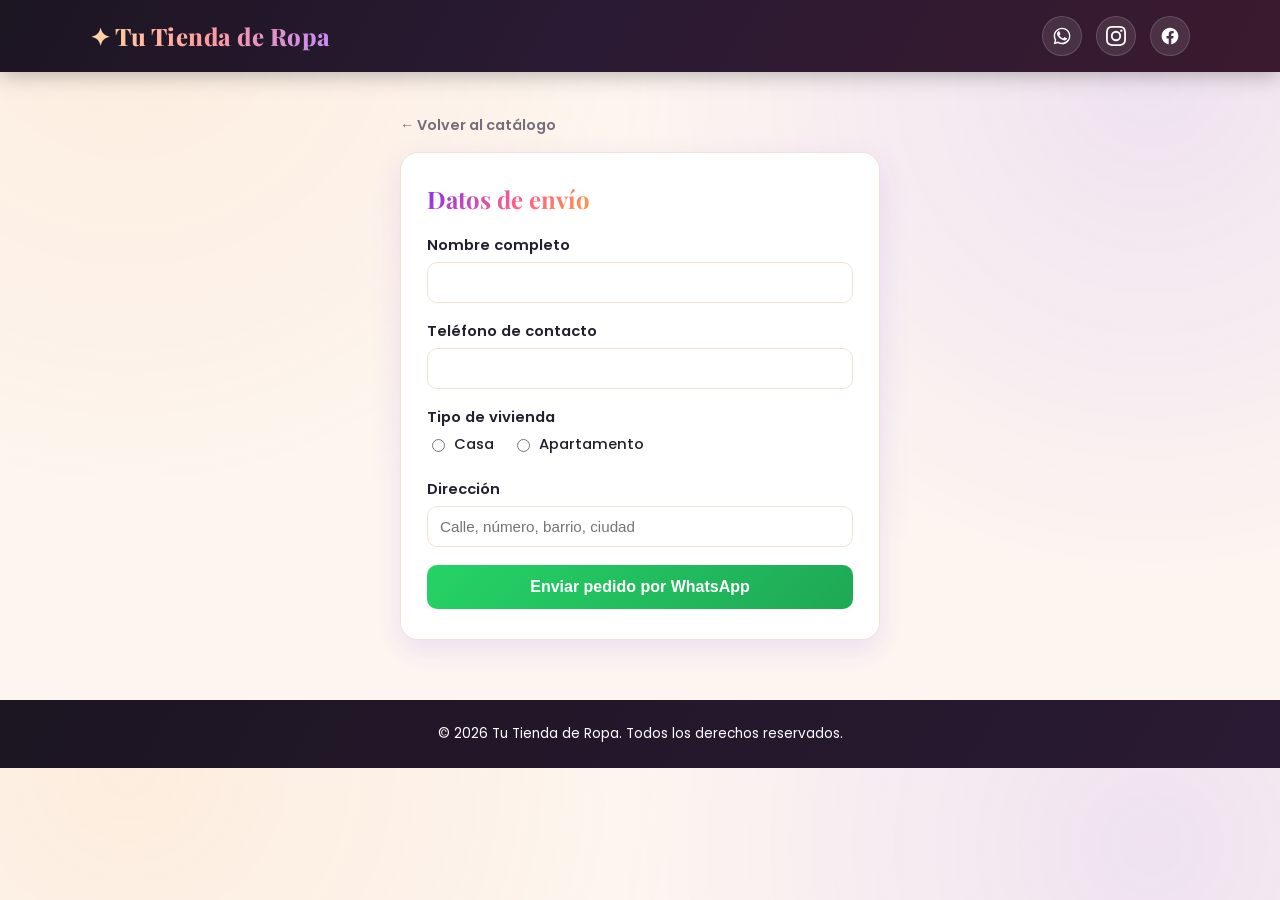
==== pedido.html @ 27c9924c "Add files via upload" ====
<!DOCTYPE html>
<html lang="es">
<head>
<meta charset="UTF-8">
<meta name="viewport" content="width=device-width, initial-scale=1.0">
<title>Realizar Pedido</title>
<link rel="preconnect" href="https://fonts.googleapis.com">
<link rel="preconnect" href="https://fonts.gstatic.com" crossorigin>
<link href="https://fonts.googleapis.com/css2?family=Poppins:wght@400;600;700;800&family=Playfair+Display:wght@700;800&display=swap" rel="stylesheet">
<link rel="stylesheet" href="styles.css">
</head>
<body>

<header class="site-header">
  <div class="header-inner">
    <div class="brand">✦ Tu Tienda de Ropa</div>
    <div class="social-icons">
      <a class="whatsapp" href="https://wa.me/573000000000" target="_blank" rel="noopener" title="WhatsApp" aria-label="WhatsApp">
        <svg viewBox="0 0 24 24"><path d="M17.472 14.382c-.297-.149-1.758-.867-2.03-.967-.273-.099-.471-.148-.67.15-.197.297-.767.966-.94 1.164-.173.199-.347.223-.644.075-1.746-.874-2.892-1.56-4.043-3.539-.306-.526.306-.489.876-1.629.098-.198.049-.372-.05-.521-.099-.148-.669-1.612-.916-2.207-.242-.579-.487-.5-.669-.51-.173-.01-.371-.012-.57-.012-.198 0-.52.074-.792.372-.272.297-1.04 1.016-1.04 2.479 0 1.462 1.065 2.875 1.213 3.074.149.198 2.05 3.13 4.972 4.267 2.921 1.137 2.921.759 3.469.712.545-.048 1.758-.719 2.006-1.413.248-.694.248-1.29.173-1.413-.074-.124-.271-.198-.57-.347z"/><path d="M12.002 2.001c-5.514 0-9.985 4.47-9.985 9.984 0 1.855.507 3.588 1.388 5.076L2 22l5.09-1.376a9.928 9.928 0 0 0 4.912 1.293h.004c5.514 0 9.984-4.47 9.984-9.985 0-2.666-1.036-5.171-2.92-7.055a9.925 9.925 0 0 0-7.068-2.876zm0 18.03h-.003a8.34 8.34 0 0 1-4.26-1.169l-.305-.183-3.02.816.807-2.944-.198-.302a8.32 8.32 0 0 1-1.28-4.408c0-4.605 3.75-8.354 8.363-8.354 2.233 0 4.33.87 5.912 2.451a8.301 8.301 0 0 1 2.448 5.909c0 4.606-3.752 8.184-8.464 8.184z"/></svg>
      </a>
      <a class="instagram" href="https://instagram.com/tutienda" target="_blank" rel="noopener" title="Instagram" aria-label="Instagram">
        <svg viewBox="0 0 24 24"><path d="M12 2.163c3.204 0 3.584.012 4.85.07 3.252.148 4.771 1.691 4.919 4.919.058 1.265.069 1.645.069 4.849 0 3.205-.012 3.584-.069 4.849-.149 3.225-1.664 4.771-4.919 4.919-1.266.058-1.644.07-4.85.07-3.204 0-3.584-.012-4.849-.07-3.26-.149-4.771-1.699-4.919-4.92-.058-1.265-.07-1.644-.07-4.849 0-3.204.013-3.583.07-4.849.149-3.227 1.664-4.771 4.919-4.919 1.266-.057 1.645-.069 4.849-.069zm0-2.163c-3.259 0-3.667.014-4.947.072-4.358.2-6.78 2.618-6.98 6.98-.059 1.281-.073 1.689-.073 4.948 0 3.259.014 3.668.072 4.948.2 4.358 2.618 6.78 6.98 6.98 1.281.058 1.689.072 4.948.072 3.259 0 3.668-.014 4.948-.072 4.354-.2 6.782-2.618 6.98-6.98.059-1.28.073-1.689.073-4.948 0-3.259-.014-3.667-.072-4.947-.196-4.354-2.617-6.78-6.979-6.98-1.281-.059-1.69-.073-4.949-.073zm0 5.838a6.162 6.162 0 1 0 0 12.324 6.162 6.162 0 0 0 0-12.324zm0 10.162a4 4 0 1 1 0-8 4 4 0 0 1 0 8zm6.406-11.845a1.44 1.44 0 1 0 0 2.881 1.44 1.44 0 0 0 0-2.881z"/></svg>
      </a>
      <a class="facebook" href="https://facebook.com/tutienda" target="_blank" rel="noopener" title="Facebook" aria-label="Facebook">
        <svg viewBox="0 0 24 24"><path d="M22 12.06C22 6.505 17.523 2 12 2S2 6.505 2 12.06c0 5.02 3.657 9.184 8.438 9.94v-7.03H7.898v-2.91h2.54V9.845c0-2.507 1.492-3.89 3.777-3.89 1.094 0 2.238.195 2.238.195v2.46h-1.26c-1.243 0-1.63.771-1.63 1.562v1.878h2.773l-.443 2.91h-2.33V22c4.78-.756 8.437-4.92 8.437-9.94z"/></svg>
      </a>
    </div>
  </div>
</header>

<div class="form-wrapper">
  <a class="back-link" href="index.html">&larr; Volver al catálogo</a>

  <div class="form-card">

    <div class="order-summary">
      <img id="summaryImg" src="" alt="Producto">
      <div>
        <div class="name" id="summaryName">Producto</div>
        <div class="price" id="summaryPrice"></div>
      </div>
    </div>

    <h2>Datos de envío</h2>

    <form id="orderForm">
      <div class="field">
        <label for="nombre">Nombre completo</label>
        <input type="text" id="nombre" name="nombre" required>
      </div>

      <div class="field">
        <label for="telefono">Teléfono de contacto</label>
        <input type="tel" id="telefono" name="telefono" required>
      </div>

      <div class="field">
        <label>Tipo de vivienda</label>
        <div class="radio-group">
          <label><input type="radio" name="tipoVivienda" value="Casa" required> Casa</label>
          <label><input type="radio" name="tipoVivienda" value="Apartamento" required> Apartamento</label>
        </div>
      </div>

      <div class="field">
        <label for="direccion">Dirección</label>
        <input type="text" id="direccion" name="direccion" placeholder="Calle, número, barrio, ciudad" required>
      </div>

      <div class="field" id="apartamentoField">
        <label for="numeroApartamento">Número de apartamento</label>
        <input type="text" id="numeroApartamento" name="numeroApartamento" placeholder="Ej: Torre 2, Apto 304">
      </div>

      <button type="submit" class="submit-btn">Enviar pedido por WhatsApp</button>
    </form>

    <div class="confirmation" id="confirmation">
      <p>¡Gracias! Tu pedido se ha preparado. Si no se abrió WhatsApp automáticamente, haz clic <a id="waLink" href="#" target="_blank" rel="noopener">aquí</a>.</p>
    </div>

  </div>
</div>

<footer>
  &copy; 2026 Tu Tienda de Ropa. Todos los derechos reservados.
</footer>

<script>
  // Número de WhatsApp del negocio en formato internacional sin "+" ni espacios (ej: 57300xxxxxxx)
  const NUMERO_WHATSAPP = "573000000000";

  const params = new URLSearchParams(window.location.search);
  const producto = params.get("producto") || "";
  const precio = params.get("precio") || "";
  const imagen = params.get("imagen") || "";

  if (producto) {
    document.getElementById("summaryName").textContent = producto;
    document.getElementById("summaryPrice").textContent = precio;
    if (imagen) {
      document.getElementById("summaryImg").src = imagen;
    }
    document.title = "Pedido - " + producto;
  } else {
    document.querySelector(".order-summary").style.display = "none";
    document.title = "Realizar Pedido";
  }

  const radios = document.querySelectorAll('input[name="tipoVivienda"]');
  const apartamentoField = document.getElementById("apartamentoField");
  const numeroApartamentoInput = document.getElementById("numeroApartamento");

  radios.forEach(radio => {
    radio.addEventListener("change", () => {
      if (radio.value === "Apartamento" && radio.checked) {
        apartamentoField.style.display = "block";
        numeroApartamentoInput.required = true;
      } else if (radio.checked) {
        apartamentoField.style.display = "none";
        numeroApartamentoInput.required = false;
        numeroApartamentoInput.value = "";
      }
    });
  });

  document.getElementById("orderForm").addEventListener("submit", function (e) {
    e.preventDefault();

    const nombre = document.getElementById("nombre").value.trim();
    const telefono = document.getElementById("telefono").value.trim();
    const tipoVivienda = document.querySelector('input[name="tipoVivienda"]:checked').value;
    const direccion = document.getElementById("direccion").value.trim();
    const numeroApartamento = numeroApartamentoInput.value.trim();

    let mensaje = `Hola, quiero hacer un pedido:\n`;
    if (producto) {
      mensaje += `Producto: ${producto}\n`;
      mensaje += `Precio: ${precio}\n`;
    }
    mensaje += `Nombre: ${nombre}\n`;
    mensaje += `Teléfono: ${telefono}\n`;
    mensaje += `Tipo de vivienda: ${tipoVivienda}\n`;
    mensaje += `Dirección: ${direccion}\n`;
    if (tipoVivienda === "Apartamento" && numeroApartamento) {
      mensaje += `Número de apartamento: ${numeroApartamento}\n`;
    }

    const url = `https://wa.me/${NUMERO_WHATSAPP}?text=${encodeURIComponent(mensaje)}`;

    document.getElementById("waLink").href = url;
    document.getElementById("confirmation").classList.add("visible");
    document.getElementById("orderForm").style.display = "none";

    window.open(url, "_blank");
  });
</script>

</body>
</html>
---- styles.css ----
:root {
  --bg: #fdf6f0;
  --card-bg: #ffffff;
  --text: #241f2e;
  --muted: #756e7c;
  --accent-1: #ff5c8a;
  --accent-2: #ff9a44;
  --accent-3: #7b2ff7;
  --gradient-brand: linear-gradient(135deg, #7b2ff7 0%, #ff5c8a 55%, #ff9a44 100%);
  --gradient-btn: linear-gradient(135deg, #ff5c8a, #ff9a44);
  --border: #f0e3d8;
  --whatsapp: #25d366;
  --instagram: #e1306c;
  --facebook: #1877f2;
  --shadow-soft: 0 10px 30px rgba(123, 47, 247, 0.12);
}

* {
  box-sizing: border-box;
}

body {
  margin: 0;
  font-family: 'Poppins', 'Segoe UI', Tahoma, Geneva, Verdana, sans-serif;
  background: var(--bg);
  background-image:
    radial-gradient(circle at 10% 0%, rgba(255, 154, 68, 0.10), transparent 40%),
    radial-gradient(circle at 90% 10%, rgba(123, 47, 247, 0.10), transparent 40%);
  color: var(--text);
}

h1, h2, .brand {
  font-family: 'Playfair Display', 'Poppins', serif;
}

/* ---- Header ---- */
header.site-header {
  background: linear-gradient(120deg, #1c1522 0%, #2a1a33 45%, #3a1a2e 100%);
  color: #fff;
  padding: 16px 20px;
  position: sticky;
  top: 0;
  z-index: 50;
  box-shadow: 0 4px 20px rgba(0, 0, 0, 0.25);
}

.header-inner {
  max-width: 1100px;
  margin: 0 auto;
  display: flex;
  align-items: center;
  justify-content: space-between;
  flex-wrap: wrap;
  gap: 10px;
}

.brand {
  font-size: 1.5rem;
  font-weight: 800;
  letter-spacing: 0.5px;
  background: linear-gradient(90deg, #ffd6a5, #ff9a9e, #c58bf2);
  -webkit-background-clip: text;
  background-clip: text;
  color: transparent;
}

.social-icons {
  display: flex;
  gap: 14px;
}

.social-icons a {
  display: flex;
  align-items: center;
  justify-content: center;
  width: 40px;
  height: 40px;
  border-radius: 50%;
  background: rgba(255, 255, 255, 0.1);
  border: 1px solid rgba(255, 255, 255, 0.15);
  transition: transform 0.2s ease, background 0.2s ease, box-shadow 0.2s ease;
}

.social-icons a:hover {
  transform: translateY(-3px) scale(1.08);
}

.social-icons svg {
  width: 20px;
  height: 20px;
  fill: #fff;
}

.social-icons a.whatsapp:hover { background: var(--whatsapp); box-shadow: 0 6px 16px rgba(37, 211, 102, 0.5); }
.social-icons a.instagram:hover { background: var(--instagram); box-shadow: 0 6px 16px rgba(225, 48, 108, 0.5); }
.social-icons a.facebook:hover { background: var(--facebook); box-shadow: 0 6px 16px rgba(24, 119, 242, 0.5); }

/* ---- Hero ---- */
.hero {
  text-align: center;
  padding: 56px 20px 36px;
  position: relative;
}

.hero-eyebrow {
  display: inline-block;
  padding: 6px 16px;
  border-radius: 999px;
  background: var(--gradient-btn);
  color: #fff;
  font-size: 0.78rem;
  font-weight: 700;
  letter-spacing: 1.2px;
  text-transform: uppercase;
  margin-bottom: 16px;
  box-shadow: 0 6px 18px rgba(255, 92, 138, 0.35);
}

.hero h1 {
  margin: 0 0 12px;
  font-size: 2.8rem;
  font-weight: 800;
  background: var(--gradient-brand);
  -webkit-background-clip: text;
  background-clip: text;
  color: transparent;
  line-height: 1.15;
}

.hero p {
  color: var(--muted);
  margin: 0 auto;
  max-width: 520px;
  font-size: 1.05rem;
}

.hero-chips {
  display: flex;
  justify-content: center;
  flex-wrap: wrap;
  gap: 10px;
  margin-top: 22px;
}

.hero-cta {
  display: inline-flex;
  align-items: center;
  gap: 8px;
  margin-top: 28px;
  padding: 14px 36px;
  background: var(--gradient-btn);
  color: #fff;
  font-weight: 700;
  font-size: 1.05rem;
  border-radius: 999px;
  text-decoration: none;
  box-shadow: 0 10px 26px rgba(255, 92, 138, 0.4);
  transition: transform 0.2s ease, box-shadow 0.2s ease;
}

.hero-cta:hover {
  transform: translateY(-3px) scale(1.03);
  box-shadow: 0 14px 32px rgba(255, 92, 138, 0.5);
}

.chip {
  background: var(--card-bg);
  border: 1px solid var(--border);
  padding: 8px 16px;
  border-radius: 999px;
  font-size: 0.85rem;
  font-weight: 600;
  box-shadow: 0 4px 12px rgba(0, 0, 0, 0.05);
}

/* ---- Catalog grid ---- */
.catalog {
  max-width: 1100px;
  margin: 30px auto 60px;
  padding: 0 20px;
  display: grid;
  grid-template-columns: repeat(auto-fill, minmax(230px, 1fr));
  gap: 26px;
}

.product-card {
  background: var(--card-bg);
  border: 1px solid var(--border);
  border-radius: 18px;
  overflow: hidden;
  display: flex;
  flex-direction: column;
  transition: transform 0.25s ease, box-shadow 0.25s ease;
  opacity: 0;
  animation: fadeInUp 0.6s ease forwards;
  position: relative;
}

.catalog .product-card:nth-child(1) { animation-delay: 0.05s; }
.catalog .product-card:nth-child(2) { animation-delay: 0.12s; }
.catalog .product-card:nth-child(3) { animation-delay: 0.19s; }
.catalog .product-card:nth-child(4) { animation-delay: 0.26s; }
.catalog .product-card:nth-child(5) { animation-delay: 0.33s; }
.catalog .product-card:nth-child(6) { animation-delay: 0.40s; }
.catalog .product-card:nth-child(7) { animation-delay: 0.47s; }

@keyframes fadeInUp {
  from { opacity: 0; transform: translateY(18px); }
  to { opacity: 1; transform: translateY(0); }
}

.product-card:hover {
  transform: translateY(-8px);
  box-shadow: var(--shadow-soft);
  border-color: transparent;
}

.product-image {
  width: 100%;
  aspect-ratio: 3 / 4;
  overflow: hidden;
  background: #f1ece4;
  position: relative;
}

.product-image img {
  width: 100%;
  height: 100%;
  object-fit: cover;
  display: block;
  transition: transform 0.4s ease;
}

.product-card:hover .product-image img {
  transform: scale(1.08);
}

.product-info {
  padding: 16px 18px 20px;
  display: flex;
  flex-direction: column;
  gap: 10px;
  flex: 1;
}

.product-name {
  font-weight: 700;
  font-size: 1.02rem;
}

.product-price {
  display: inline-flex;
  align-self: flex-start;
  font-size: 1.05rem;
  font-weight: 800;
  color: #fff;
  background: var(--gradient-btn);
  padding: 4px 12px;
  border-radius: 999px;
  box-shadow: 0 4px 10px rgba(255, 92, 138, 0.3);
}

.order-btn {
  margin-top: auto;
  display: inline-flex;
  align-items: center;
  justify-content: center;
  gap: 6px;
  text-align: center;
  padding: 11px 14px;
  background: var(--text);
  color: #fff;
  border: none;
  border-radius: 10px;
  font-weight: 700;
  text-decoration: none;
  cursor: pointer;
  transition: transform 0.2s ease, background 0.2s ease, box-shadow 0.2s ease;
}

.order-btn:hover {
  background: var(--gradient-btn);
  transform: translateY(-2px);
  box-shadow: 0 10px 20px rgba(255, 92, 138, 0.35);
}

footer {
  text-align: center;
  padding: 24px 20px;
  color: #fff;
  background: linear-gradient(120deg, #1c1522, #2a1a33);
  font-size: 0.85rem;
}

/* ---- Floating WhatsApp button ---- */
.float-whatsapp {
  position: fixed;
  bottom: 22px;
  right: 22px;
  width: 58px;
  height: 58px;
  border-radius: 50%;
  background: var(--whatsapp);
  display: flex;
  align-items: center;
  justify-content: center;
  box-shadow: 0 8px 24px rgba(37, 211, 102, 0.5);
  z-index: 60;
  animation: pulse 2.2s infinite;
}

.float-whatsapp svg {
  width: 28px;
  height: 28px;
  fill: #fff;
}

@keyframes pulse {
  0% { box-shadow: 0 0 0 0 rgba(37, 211, 102, 0.55), 0 8px 24px rgba(37, 211, 102, 0.5); }
  70% { box-shadow: 0 0 0 14px rgba(37, 211, 102, 0), 0 8px 24px rgba(37, 211, 102, 0.5); }
  100% { box-shadow: 0 0 0 0 rgba(37, 211, 102, 0), 0 8px 24px rgba(37, 211, 102, 0.5); }
}

/* ---- Order form page ---- */
.form-wrapper {
  max-width: 520px;
  margin: 40px auto 60px;
  padding: 0 20px;
}

.form-card {
  background: var(--card-bg);
  border: 1px solid var(--border);
  border-radius: 18px;
  padding: 30px 26px;
  box-shadow: var(--shadow-soft);
  animation: fadeInUp 0.5s ease;
}

.order-summary {
  display: flex;
  align-items: center;
  gap: 14px;
  padding: 12px 14px;
  background: var(--bg);
  border: 1px solid var(--border);
  border-radius: 12px;
  margin-bottom: 22px;
}

.order-summary img {
  width: 64px;
  height: 80px;
  object-fit: cover;
  border-radius: 8px;
}

.order-summary .name {
  font-weight: 700;
}

.order-summary .price {
  display: inline-block;
  margin-top: 4px;
  color: #fff;
  background: var(--gradient-btn);
  padding: 3px 10px;
  border-radius: 999px;
  font-weight: 800;
  font-size: 0.9rem;
}

.form-card h2 {
  margin-top: 0;
  background: var(--gradient-brand);
  -webkit-background-clip: text;
  background-clip: text;
  color: transparent;
  display: inline-block;
}

.field {
  margin-bottom: 18px;
}

.field label {
  display: block;
  margin-bottom: 6px;
  font-weight: 600;
  font-size: 0.92rem;
}

.field input[type="text"],
.field input[type="tel"] {
  width: 100%;
  padding: 11px 12px;
  border: 1px solid var(--border);
  border-radius: 10px;
  font-size: 0.95rem;
  background: #fff;
  color: var(--text);
  transition: border-color 0.2s ease, box-shadow 0.2s ease;
}

.field input:focus {
  outline: none;
  border-color: var(--accent-1);
  box-shadow: 0 0 0 3px rgba(255, 92, 138, 0.15);
}

.radio-group {
  display: flex;
  gap: 18px;
}

.radio-group label {
  display: flex;
  align-items: center;
  gap: 6px;
  font-weight: 500;
  cursor: pointer;
}

#apartamentoField {
  display: none;
}

.submit-btn {
  width: 100%;
  padding: 13px;
  background: linear-gradient(135deg, #25d366, #1fa855);
  color: #fff;
  border: none;
  border-radius: 10px;
  font-size: 1rem;
  font-weight: 700;
  cursor: pointer;
  transition: transform 0.2s ease, box-shadow 0.2s ease;
}

.submit-btn:hover {
  transform: translateY(-2px);
  box-shadow: 0 10px 22px rgba(37, 211, 102, 0.4);
}

.back-link {
  display: inline-block;
  margin-bottom: 16px;
  color: var(--muted);
  text-decoration: none;
  font-size: 0.9rem;
  font-weight: 600;
}

.back-link:hover {
  color: var(--accent-1);
}

.confirmation {
  display: none;
  text-align: center;
  padding: 10px 0;
}

.confirmation.visible {
  display: block;
}
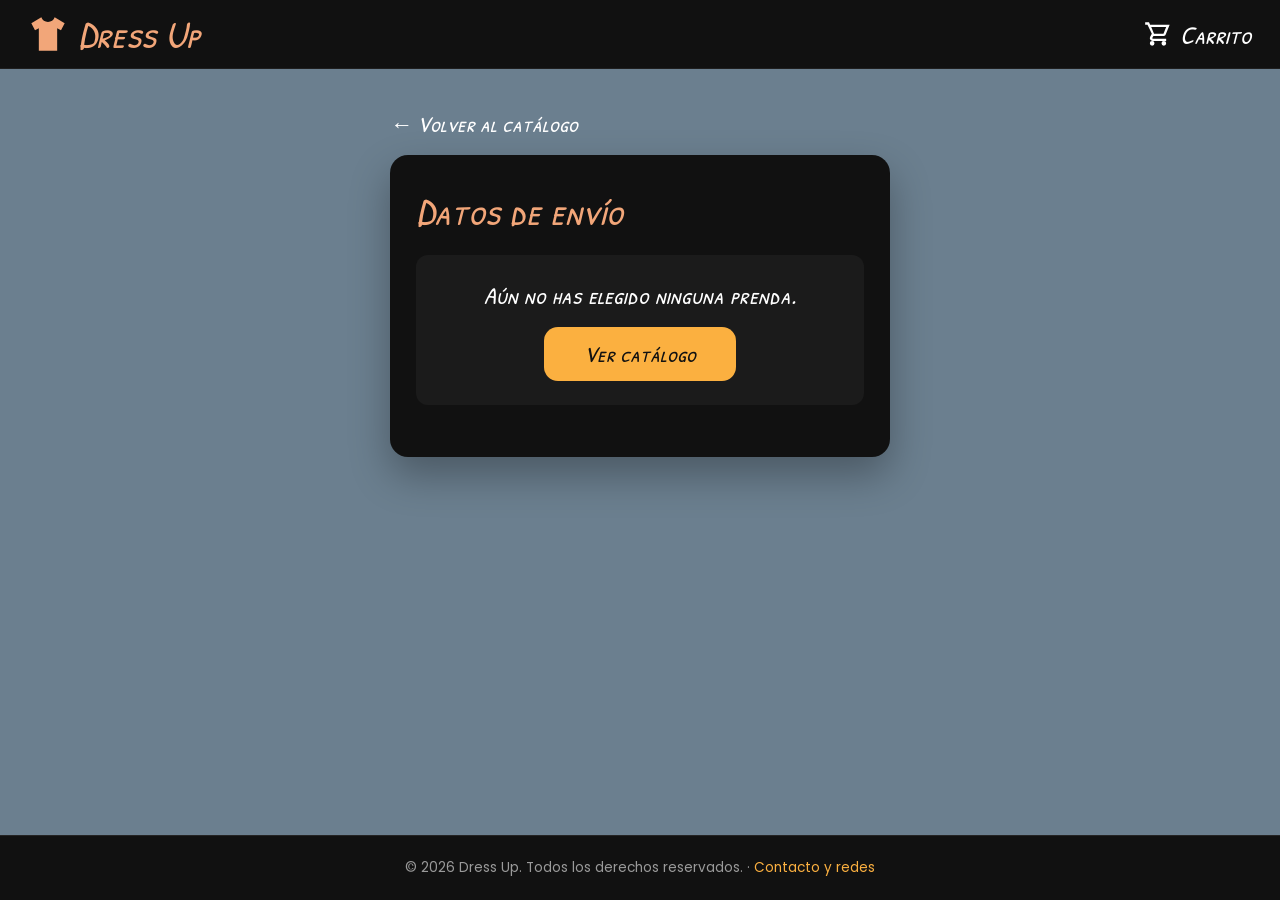
==== commit 931d68ed: "Add files via upload" ====
--- a/pedido.html
+++ b/pedido.html
@@ -1,160 +1,184 @@
-<!DOCTYPE html>
-<html lang="es">
-<head>
-<meta charset="UTF-8">
-<meta name="viewport" content="width=device-width, initial-scale=1.0">
-<title>Realizar Pedido</title>
-<link rel="preconnect" href="https://fonts.googleapis.com">
-<link rel="preconnect" href="https://fonts.gstatic.com" crossorigin>
-<link href="https://fonts.googleapis.com/css2?family=Poppins:wght@400;600;700;800&family=Playfair+Display:wght@700;800&display=swap" rel="stylesheet">
-<link rel="stylesheet" href="styles.css">
-</head>
-<body>
-
-<header class="site-header">
-  <div class="header-inner">
-    <div class="brand">✦ Tu Tienda de Ropa</div>
-    <div class="social-icons">
-      <a class="whatsapp" href="https://wa.me/573000000000" target="_blank" rel="noopener" title="WhatsApp" aria-label="WhatsApp">
-        <svg viewBox="0 0 24 24"><path d="M17.472 14.382c-.297-.149-1.758-.867-2.03-.967-.273-.099-.471-.148-.67.15-.197.297-.767.966-.94 1.164-.173.199-.347.223-.644.075-1.746-.874-2.892-1.56-4.043-3.539-.306-.526.306-.489.876-1.629.098-.198.049-.372-.05-.521-.099-.148-.669-1.612-.916-2.207-.242-.579-.487-.5-.669-.51-.173-.01-.371-.012-.57-.012-.198 0-.52.074-.792.372-.272.297-1.04 1.016-1.04 2.479 0 1.462 1.065 2.875 1.213 3.074.149.198 2.05 3.13 4.972 4.267 2.921 1.137 2.921.759 3.469.712.545-.048 1.758-.719 2.006-1.413.248-.694.248-1.29.173-1.413-.074-.124-.271-.198-.57-.347z"/><path d="M12.002 2.001c-5.514 0-9.985 4.47-9.985 9.984 0 1.855.507 3.588 1.388 5.076L2 22l5.09-1.376a9.928 9.928 0 0 0 4.912 1.293h.004c5.514 0 9.984-4.47 9.984-9.985 0-2.666-1.036-5.171-2.92-7.055a9.925 9.925 0 0 0-7.068-2.876zm0 18.03h-.003a8.34 8.34 0 0 1-4.26-1.169l-.305-.183-3.02.816.807-2.944-.198-.302a8.32 8.32 0 0 1-1.28-4.408c0-4.605 3.75-8.354 8.363-8.354 2.233 0 4.33.87 5.912 2.451a8.301 8.301 0 0 1 2.448 5.909c0 4.606-3.752 8.184-8.464 8.184z"/></svg>
-      </a>
-      <a class="instagram" href="https://instagram.com/tutienda" target="_blank" rel="noopener" title="Instagram" aria-label="Instagram">
-        <svg viewBox="0 0 24 24"><path d="M12 2.163c3.204 0 3.584.012 4.85.07 3.252.148 4.771 1.691 4.919 4.919.058 1.265.069 1.645.069 4.849 0 3.205-.012 3.584-.069 4.849-.149 3.225-1.664 4.771-4.919 4.919-1.266.058-1.644.07-4.85.07-3.204 0-3.584-.012-4.849-.07-3.26-.149-4.771-1.699-4.919-4.92-.058-1.265-.07-1.644-.07-4.849 0-3.204.013-3.583.07-4.849.149-3.227 1.664-4.771 4.919-4.919 1.266-.057 1.645-.069 4.849-.069zm0-2.163c-3.259 0-3.667.014-4.947.072-4.358.2-6.78 2.618-6.98 6.98-.059 1.281-.073 1.689-.073 4.948 0 3.259.014 3.668.072 4.948.2 4.358 2.618 6.78 6.98 6.98 1.281.058 1.689.072 4.948.072 3.259 0 3.668-.014 4.948-.072 4.354-.2 6.782-2.618 6.98-6.98.059-1.28.073-1.689.073-4.948 0-3.259-.014-3.667-.072-4.947-.196-4.354-2.617-6.78-6.979-6.98-1.281-.059-1.69-.073-4.949-.073zm0 5.838a6.162 6.162 0 1 0 0 12.324 6.162 6.162 0 0 0 0-12.324zm0 10.162a4 4 0 1 1 0-8 4 4 0 0 1 0 8zm6.406-11.845a1.44 1.44 0 1 0 0 2.881 1.44 1.44 0 0 0 0-2.881z"/></svg>
-      </a>
-      <a class="facebook" href="https://facebook.com/tutienda" target="_blank" rel="noopener" title="Facebook" aria-label="Facebook">
-        <svg viewBox="0 0 24 24"><path d="M22 12.06C22 6.505 17.523 2 12 2S2 6.505 2 12.06c0 5.02 3.657 9.184 8.438 9.94v-7.03H7.898v-2.91h2.54V9.845c0-2.507 1.492-3.89 3.777-3.89 1.094 0 2.238.195 2.238.195v2.46h-1.26c-1.243 0-1.63.771-1.63 1.562v1.878h2.773l-.443 2.91h-2.33V22c4.78-.756 8.437-4.92 8.437-9.94z"/></svg>
-      </a>
-    </div>
-  </div>
-</header>
-
-<div class="form-wrapper">
-  <a class="back-link" href="index.html">&larr; Volver al catálogo</a>
-
-  <div class="form-card">
-
-    <div class="order-summary">
-      <img id="summaryImg" src="" alt="Producto">
-      <div>
-        <div class="name" id="summaryName">Producto</div>
-        <div class="price" id="summaryPrice"></div>
-      </div>
-    </div>
-
-    <h2>Datos de envío</h2>
-
-    <form id="orderForm">
-      <div class="field">
-        <label for="nombre">Nombre completo</label>
-        <input type="text" id="nombre" name="nombre" required>
-      </div>
-
-      <div class="field">
-        <label for="telefono">Teléfono de contacto</label>
-        <input type="tel" id="telefono" name="telefono" required>
-      </div>
-
-      <div class="field">
-        <label>Tipo de vivienda</label>
-        <div class="radio-group">
-          <label><input type="radio" name="tipoVivienda" value="Casa" required> Casa</label>
-          <label><input type="radio" name="tipoVivienda" value="Apartamento" required> Apartamento</label>
-        </div>
-      </div>
-
-      <div class="field">
-        <label for="direccion">Dirección</label>
-        <input type="text" id="direccion" name="direccion" placeholder="Calle, número, barrio, ciudad" required>
-      </div>
-
-      <div class="field" id="apartamentoField">
-        <label for="numeroApartamento">Número de apartamento</label>
-        <input type="text" id="numeroApartamento" name="numeroApartamento" placeholder="Ej: Torre 2, Apto 304">
-      </div>
-
-      <button type="submit" class="submit-btn">Enviar pedido por WhatsApp</button>
-    </form>
-
-    <div class="confirmation" id="confirmation">
-      <p>¡Gracias! Tu pedido se ha preparado. Si no se abrió WhatsApp automáticamente, haz clic <a id="waLink" href="#" target="_blank" rel="noopener">aquí</a>.</p>
-    </div>
-
-  </div>
-</div>
-
-<footer>
-  &copy; 2026 Tu Tienda de Ropa. Todos los derechos reservados.
-</footer>
-
-<script>
-  // Número de WhatsApp del negocio en formato internacional sin "+" ni espacios (ej: 57300xxxxxxx)
-  const NUMERO_WHATSAPP = "573000000000";
-
-  const params = new URLSearchParams(window.location.search);
-  const producto = params.get("producto") || "";
-  const precio = params.get("precio") || "";
-  const imagen = params.get("imagen") || "";
-
-  if (producto) {
-    document.getElementById("summaryName").textContent = producto;
-    document.getElementById("summaryPrice").textContent = precio;
-    if (imagen) {
-      document.getElementById("summaryImg").src = imagen;
-    }
-    document.title = "Pedido - " + producto;
-  } else {
-    document.querySelector(".order-summary").style.display = "none";
-    document.title = "Realizar Pedido";
-  }
-
-  const radios = document.querySelectorAll('input[name="tipoVivienda"]');
-  const apartamentoField = document.getElementById("apartamentoField");
-  const numeroApartamentoInput = document.getElementById("numeroApartamento");
-
-  radios.forEach(radio => {
-    radio.addEventListener("change", () => {
-      if (radio.value === "Apartamento" && radio.checked) {
-        apartamentoField.style.display = "block";
-        numeroApartamentoInput.required = true;
-      } else if (radio.checked) {
-        apartamentoField.style.display = "none";
-        numeroApartamentoInput.required = false;
-        numeroApartamentoInput.value = "";
-      }
-    });
-  });
-
-  document.getElementById("orderForm").addEventListener("submit", function (e) {
-    e.preventDefault();
-
-    const nombre = document.getElementById("nombre").value.trim();
-    const telefono = document.getElementById("telefono").value.trim();
-    const tipoVivienda = document.querySelector('input[name="tipoVivienda"]:checked').value;
-    const direccion = document.getElementById("direccion").value.trim();
-    const numeroApartamento = numeroApartamentoInput.value.trim();
-
-    let mensaje = `Hola, quiero hacer un pedido:\n`;
-    if (producto) {
-      mensaje += `Producto: ${producto}\n`;
-      mensaje += `Precio: ${precio}\n`;
-    }
-    mensaje += `Nombre: ${nombre}\n`;
-    mensaje += `Teléfono: ${telefono}\n`;
-    mensaje += `Tipo de vivienda: ${tipoVivienda}\n`;
-    mensaje += `Dirección: ${direccion}\n`;
-    if (tipoVivienda === "Apartamento" && numeroApartamento) {
-      mensaje += `Número de apartamento: ${numeroApartamento}\n`;
-    }
-
-    const url = `https://wa.me/${NUMERO_WHATSAPP}?text=${encodeURIComponent(mensaje)}`;
-
-    document.getElementById("waLink").href = url;
-    document.getElementById("confirmation").classList.add("visible");
-    document.getElementById("orderForm").style.display = "none";
-
-    window.open(url, "_blank");
-  });
-</script>
-
-</body>
-</html>
+<!DOCTYPE html>
+<html lang="es">
+<head>
+<meta charset="UTF-8">
+<meta name="viewport" content="width=device-width, initial-scale=1.0">
+<title>Dress Up · Realizar Pedido</title>
+<meta name="description" content="Completa tus datos de envío y envía tu pedido de Dress Up por WhatsApp.">
+<link rel="icon" href="data:image/svg+xml,%3Csvg xmlns=%27http://www.w3.org/2000/svg%27 viewBox=%270 0 24 24%27%3E%3Cpath fill=%27%23f2a679%27 d=%27M16 2l6 3.5-2.2 4.2-2.3-1.1V22H6.5V8.6L4.2 9.7 2 5.5 8 2c.6 1.7 2.1 2.8 4 2.8s3.4-1.1 4-2.8z%27/%3E%3C/svg%3E">
+<meta name="theme-color" content="#111111">
+<link rel="preconnect" href="https://fonts.googleapis.com">
+<link rel="preconnect" href="https://fonts.gstatic.com" crossorigin>
+<link href="https://fonts.googleapis.com/css2?family=Patrick+Hand+SC&family=Poppins:wght@400;600;700&display=swap" rel="stylesheet">
+<link rel="stylesheet" href="styles.css">
+</head>
+<body class="page-order">
+
+<header class="site-header">
+  <div class="header-inner">
+    <a class="brand" href="index.html">
+      <svg viewBox="0 0 24 24" aria-hidden="true"><path d="M16 2l6 3.5-2.2 4.2-2.3-1.1V22H6.5V8.6L4.2 9.7 2 5.5 8 2c.6 1.7 2.1 2.8 4 2.8s3.4-1.1 4-2.8z"/></svg>
+      Dress Up
+    </a>
+    <div class="header-actions">
+      <a href="index.html#carrito" aria-label="Carrito">
+        <svg viewBox="0 0 24 24"><path d="M7 18a2 2 0 1 0 0 4 2 2 0 0 0 0-4zm10 0a2 2 0 1 0 0 4 2 2 0 0 0 0-4zM1 2h3.3l.9 2H22l-3.4 8.4c-.3.8-1.1 1.3-1.9 1.3H8.1l-.9 1.6-.1.2c0 .3.2.5.5.5H19v2H7.5A2.5 2.5 0 0 1 5.3 14.3l1.4-2.5L3 4H1V2zm5.2 4 2.4 5.7h8.1L19 6H6.2z"/></svg>
+        <span class="label">Carrito</span>
+        <span class="cart-count" data-count="0">0</span>
+      </a>
+    </div>
+  </div>
+</header>
+
+<div class="form-wrapper">
+  <a class="back-link" href="index.html#coleccion">&larr; Volver al catálogo</a>
+
+  <div class="form-card">
+    <h2>Datos de envío</h2>
+
+    <div class="order-summary" id="orderSummary"></div>
+
+    <form id="orderForm">
+      <div class="field">
+        <label for="nombre">Nombre completo</label>
+        <input type="text" id="nombre" name="nombre" required>
+      </div>
+
+      <div class="field">
+        <label for="telefono">Teléfono de contacto</label>
+        <input type="tel" id="telefono" name="telefono" required>
+      </div>
+
+      <div class="field">
+        <label for="talla">Talla</label>
+        <select id="talla" name="talla" required>
+          <option value="">Elige tu talla</option>
+          <option>XS</option>
+          <option>S</option>
+          <option>M</option>
+          <option>L</option>
+          <option>XL</option>
+        </select>
+      </div>
+
+      <div class="field">
+        <label>Tipo de vivienda</label>
+        <div class="radio-group">
+          <label><input type="radio" name="tipoVivienda" value="Casa" required> Casa</label>
+          <label><input type="radio" name="tipoVivienda" value="Apartamento" required> Apartamento</label>
+        </div>
+      </div>
+
+      <div class="field">
+        <label for="direccion">Dirección</label>
+        <input type="text" id="direccion" name="direccion" placeholder="Calle, número, barrio, ciudad" required>
+      </div>
+
+      <div class="field" id="apartamentoField">
+        <label for="numeroApartamento">Número de apartamento</label>
+        <input type="text" id="numeroApartamento" name="numeroApartamento" placeholder="Ej: Torre 2, Apto 304">
+      </div>
+
+      <button type="submit" class="submit-btn">Enviar pedido por WhatsApp</button>
+    </form>
+
+    <div class="confirmation" id="confirmation">
+      <p>¡Gracias! Tu pedido se ha preparado. Si no se abrió WhatsApp automáticamente, haz clic <a id="waLink" href="#" target="_blank" rel="noopener">aquí</a>.</p>
+    </div>
+  </div>
+</div>
+
+<footer>
+  &copy; 2026 Dress Up. Todos los derechos reservados. · <a href="contacto.html">Contacto y redes</a>
+</footer>
+
+<script src="script.js"></script>
+<script>
+  const params = new URLSearchParams(window.location.search);
+  const desdeCarrito = params.get("carrito") === "1";
+
+  // Productos del pedido: todo el carrito, o una sola prenda si vienes de "Pedir ahora"
+  let productos = [];
+  if (desdeCarrito) {
+    productos = leerCarrito();
+  } else if (params.get("producto")) {
+    productos = [{
+      nombre: params.get("producto"),
+      precio: Number(params.get("precio")) || 0,
+      imagen: params.get("imagen") || "",
+      cantidad: 1
+    }];
+  }
+
+  const resumen = document.getElementById("orderSummary");
+  if (productos.length === 0) {
+    // Sin prendas no hay pedido que enviar: invita a volver al catálogo
+    resumen.innerHTML = '<p class="empty-order">Aún no has elegido ninguna prenda.</p><a class="btn-dark" href="index.html#coleccion">Ver catálogo</a>';
+    resumen.classList.add("is-empty");
+    document.getElementById("orderForm").style.display = "none";
+  } else {
+    productos.forEach((p) => {
+      const fila = document.createElement("div");
+      fila.className = "summary-row";
+      fila.innerHTML = `<img alt=""><div><div class="name"></div><div class="price"></div></div>`;
+      fila.querySelector("img").src = p.imagen;
+      fila.querySelector(".name").textContent = p.nombre + (p.cantidad > 1 ? " × " + p.cantidad : "");
+      fila.querySelector(".price").textContent = formatoPrecio(p.precio * p.cantidad);
+      resumen.appendChild(fila);
+    });
+    const total = document.createElement("div");
+    total.className = "summary-total";
+    total.textContent = "Total: " + formatoPrecio(totalCarrito(productos));
+    resumen.appendChild(total);
+  }
+
+  const radios = document.querySelectorAll('input[name="tipoVivienda"]');
+  const apartamentoField = document.getElementById("apartamentoField");
+  const numeroApartamentoInput = document.getElementById("numeroApartamento");
+
+  radios.forEach((radio) => {
+    radio.addEventListener("change", () => {
+      const esApto = radio.value === "Apartamento" && radio.checked;
+      apartamentoField.style.display = esApto ? "block" : "none";
+      numeroApartamentoInput.required = esApto;
+      if (!esApto) numeroApartamentoInput.value = "";
+    });
+  });
+
+  document.getElementById("orderForm").addEventListener("submit", function (e) {
+    e.preventDefault();
+
+    const nombre = document.getElementById("nombre").value.trim();
+    const telefono = document.getElementById("telefono").value.trim();
+    const talla = document.getElementById("talla").value;
+    const tipoVivienda = document.querySelector('input[name="tipoVivienda"]:checked').value;
+    const direccion = document.getElementById("direccion").value.trim();
+    const numeroApartamento = numeroApartamentoInput.value.trim();
+
+    let mensaje = "Hola Dress Up, quiero hacer un pedido:\n";
+    productos.forEach((p) => {
+      mensaje += `• ${p.nombre} x${p.cantidad} — ${formatoPrecio(p.precio * p.cantidad)}\n`;
+    });
+    if (productos.length) mensaje += `Total: ${formatoPrecio(totalCarrito(productos))}\n`;
+    mensaje += `Talla: ${talla}\n`;
+    mensaje += `Nombre: ${nombre}\n`;
+    mensaje += `Teléfono: ${telefono}\n`;
+    mensaje += `Tipo de vivienda: ${tipoVivienda}\n`;
+    mensaje += `Dirección: ${direccion}\n`;
+    if (tipoVivienda === "Apartamento" && numeroApartamento) {
+      mensaje += `Número de apartamento: ${numeroApartamento}\n`;
+    }
+
+    const url = `https://wa.me/${NUMERO_WHATSAPP}?text=${encodeURIComponent(mensaje)}`;
+
+    document.getElementById("waLink").href = url;
+    document.getElementById("confirmation").classList.add("visible");
+    document.getElementById("orderForm").style.display = "none";
+
+    if (desdeCarrito) guardarCarrito([]);
+    window.open(url, "_blank");
+  });
+</script>
+
+</body>
+</html>
--- a/styles.css
+++ b/styles.css
@@ -1,467 +1,1438 @@
-:root {
-  --bg: #fdf6f0;
-  --card-bg: #ffffff;
-  --text: #241f2e;
-  --muted: #756e7c;
-  --accent-1: #ff5c8a;
-  --accent-2: #ff9a44;
-  --accent-3: #7b2ff7;
-  --gradient-brand: linear-gradient(135deg, #7b2ff7 0%, #ff5c8a 55%, #ff9a44 100%);
-  --gradient-btn: linear-gradient(135deg, #ff5c8a, #ff9a44);
-  --border: #f0e3d8;
-  --whatsapp: #25d366;
-  --instagram: #e1306c;
-  --facebook: #1877f2;
-  --shadow-soft: 0 10px 30px rgba(123, 47, 247, 0.12);
+:root {
+  --black: #111111;
+  --ink: #1b1b1b;
+  --white: #ffffff;
+  --peach: #f2a679;
+  --gold: #fbb040;
+  --slate: #6b7f8f;
+  --slate-dark: #54677a;
+  --hero-bg: #6f665e;
+  --muted: #d9dee3;
+  --whatsapp: #25d366;
+  --radius: 14px;
+  --font-hand: 'Patrick Hand SC', 'Comic Sans MS', cursive;
+  --font-body: 'Poppins', 'Segoe UI', Tahoma, sans-serif;
+}
+
+* {
+  box-sizing: border-box;
+}
+
+html {
+  scroll-behavior: smooth;
+}
+
+body {
+  margin: 0;
+  font-family: var(--font-body);
+  background: var(--black);
+  color: var(--white);
+  overflow-x: hidden;
+}
+
+a {
+  color: inherit;
+}
+
+.hand {
+  font-family: var(--font-hand);
+  font-style: italic;
+  letter-spacing: 0.5px;
+}
+
+/* ---- Header ---- */
+.site-header {
+  position: sticky;
+  top: 0;
+  z-index: 50;
+  background: var(--black);
+  border-bottom: 1px solid rgba(255, 255, 255, 0.06);
+  transition: box-shadow 0.3s ease, background 0.3s ease;
+}
+
+.header-inner {
+  max-width: 1400px;
+  margin: 0 auto;
+  padding: 14px 28px;
+  display: flex;
+  align-items: center;
+  gap: 32px;
+}
+
+.brand {
+  display: flex;
+  align-items: center;
+  gap: 10px;
+  text-decoration: none;
+  color: var(--peach);
+  font-family: var(--font-hand);
+  font-style: italic;
+  font-size: 2.4rem;
+  line-height: 1;
+  white-space: nowrap;
+}
+
+.brand svg {
+  width: 40px;
+  height: 40px;
+  fill: var(--peach);
+}
+
+.main-nav {
+  display: flex;
+  gap: 26px;
+}
+
+.main-nav a,
+.header-actions a,
+.header-actions button {
+  font-family: var(--font-hand);
+  font-style: italic;
+  font-size: 1.6rem;
+  color: var(--white);
+  text-decoration: none;
+  background: none;
+  border: none;
+  cursor: pointer;
+  padding: 0;
+  display: inline-flex;
+  align-items: center;
+  gap: 8px;
+  transition: color 0.2s ease;
+}
+
+.main-nav a:hover,
+.header-actions a:hover,
+.header-actions button:hover {
+  color: var(--gold);
+}
+
+.header-actions {
+  margin-left: auto;
+  display: flex;
+  align-items: center;
+  gap: 36px;
+}
+
+.header-actions svg {
+  width: 28px;
+  height: 28px;
+  fill: currentColor;
+}
+
+.cart-count {
+  font-family: var(--font-body);
+  font-style: normal;
+  font-size: 0.75rem;
+  font-weight: 700;
+  min-width: 20px;
+  height: 20px;
+  padding: 0 6px;
+  border-radius: 999px;
+  background: var(--gold);
+  color: var(--black);
+  display: inline-flex;
+  align-items: center;
+  justify-content: center;
+}
+
+.cart-count[data-count="0"] {
+  display: none;
+}
+
+.menu-toggle {
+  display: none !important;
+}
+
+/* ---- Search bar ---- */
+.search-bar {
+  display: none;
+  background: var(--ink);
+  padding: 14px 28px;
+}
+
+.search-bar.open {
+  display: block;
+}
+
+.search-bar input {
+  width: 100%;
+  max-width: 700px;
+  display: block;
+  margin: 0 auto;
+  padding: 12px 18px;
+  border-radius: 999px;
+  border: 2px solid var(--gold);
+  background: var(--black);
+  color: var(--white);
+  font-size: 1rem;
+  font-family: var(--font-body);
+  outline: none;
+}
+
+/* ---- Hero ---- */
+.hero {
+  position: relative;
+  background: var(--hero-bg);
+  display: grid;
+  grid-template-columns: 1.1fr 1fr;
+  align-items: center;
+  min-height: 560px;
+  overflow: hidden;
+}
+
+.hero-image {
+  height: 100%;
+  min-height: 560px;
+  display: grid;
+  grid-template-columns: repeat(3, 1fr);
+  gap: 6px;
+  overflow: hidden;
+}
+
+.hero-image img {
+  width: 100%;
+  height: 100%;
+  min-height: 0;
+  object-fit: cover;
+  display: block;
+}
+
+.hero-copy {
+  padding: 40px 48px;
+  text-align: center;
+}
+
+.hero-copy h1 {
+  margin: 0;
+  font-family: var(--font-hand);
+  font-style: italic;
+  font-weight: 400;
+  font-size: clamp(2.2rem, 4.2vw, 4rem);
+  line-height: 1.15;
+  color: var(--white);
+  text-shadow: 0 2px 12px rgba(0, 0, 0, 0.35);
+}
+
+.hero-copy h1 .hl {
+  color: var(--gold);
+}
+
+.btn-dark {
+  display: inline-block;
+  margin-top: 26px;
+  padding: 18px 64px;
+  border-radius: 14px;
+  background: var(--black);
+  color: var(--white);
+  text-decoration: none;
+  font-family: var(--font-hand);
+  font-style: italic;
+  font-size: 1.6rem;
+  transition: transform 0.2s ease, background 0.2s ease;
+  position: relative;
+  overflow: hidden;
+}
+
+.btn-dark:hover {
+  transform: translateY(-3px);
+  background: #2a2a2a;
+}
+
+/* ---- Featured collections (wave) ---- */
+.featured {
+  background: var(--black);
+  padding-top: 40px;
+}
+
+.wave {
+  display: block;
+  width: 100%;
+  height: 110px;
+}
+
+.featured-body {
+  background: var(--slate);
+  padding: 10px 28px 70px;
+  margin-top: -1px;
+}
+
+.section-head {
+  max-width: 1400px;
+  margin: 0 auto 28px;
+  display: flex;
+  align-items: center;
+  justify-content: space-between;
+  gap: 16px;
+  flex-wrap: wrap;
+}
+
+.section-head h2 {
+  margin: 0;
+  font-family: var(--font-hand);
+  font-style: italic;
+  font-weight: 400;
+  font-size: clamp(2.4rem, 5vw, 4.4rem);
+  line-height: 1;
+}
+
+.section-head .cart-link {
+  font-family: var(--font-hand);
+  font-style: italic;
+  font-size: 2rem;
+  background: none;
+  border: none;
+  color: var(--white);
+  cursor: pointer;
+  display: inline-flex;
+  align-items: center;
+  gap: 8px;
+}
+
+.section-head .cart-link svg {
+  width: 38px;
+  height: 38px;
+  fill: currentColor;
+}
+
+.filters {
+  max-width: 1400px;
+  margin: 0 auto 30px;
+  display: flex;
+  gap: 12px;
+  flex-wrap: wrap;
+}
+
+.filter-btn {
+  font-family: var(--font-hand);
+  font-style: italic;
+  font-size: 1.3rem;
+  padding: 6px 22px;
+  border-radius: 999px;
+  border: 2px solid var(--white);
+  background: transparent;
+  color: var(--white);
+  cursor: pointer;
+  transition: background 0.2s ease, color 0.2s ease;
+}
+
+.filter-btn.active,
+.filter-btn:hover {
+  background: var(--white);
+  color: var(--black);
+}
+
+/* ---- Catalog grid ---- */
+.catalog {
+  max-width: 1400px;
+  margin: 0 auto;
+  display: grid;
+  grid-template-columns: repeat(auto-fill, minmax(240px, 1fr));
+  gap: 26px;
+}
+
+.product-card {
+  background: var(--black);
+  border-radius: var(--radius);
+  overflow: hidden;
+  display: flex;
+  flex-direction: column;
+  position: relative;
+  transform: perspective(900px) rotateX(var(--rx, 0deg)) rotateY(var(--ry, 0deg)) translateY(var(--ty, 0px));
+  transition: transform 0.25s ease, box-shadow 0.25s ease;
+}
+
+.product-card:hover {
+  --ty: -8px;
+  box-shadow: 0 18px 36px rgba(0, 0, 0, 0.35), 0 0 0 2px rgba(251, 176, 64, 0.35);
+}
+
+.product-card.hidden {
+  display: none;
+}
+
+@keyframes fadeInUp {
+  from { opacity: 0; transform: translateY(18px); }
+  to { opacity: 1; transform: translateY(0); }
+}
+
+.product-image {
+  position: relative;
+  aspect-ratio: 3 / 4;
+  overflow: hidden;
+  background: var(--hero-bg);
+}
+
+.product-image img {
+  width: 100%;
+  height: 100%;
+  object-fit: cover;
+  display: block;
+  transition: transform 0.4s ease;
+}
+
+.product-card:hover .product-image img {
+  transform: scale(1.07);
+}
+
+.badge {
+  position: absolute;
+  top: 12px;
+  left: 12px;
+  padding: 2px 14px;
+  border-radius: 999px;
+  background: var(--gold);
+  color: var(--black);
+  font-family: var(--font-hand);
+  font-style: italic;
+  font-size: 1.1rem;
+}
+
+.product-info {
+  padding: 16px 18px 20px;
+  display: flex;
+  flex-direction: column;
+  gap: 8px;
+  flex: 1;
+}
+
+.product-name {
+  font-family: var(--font-hand);
+  font-style: italic;
+  font-size: 1.6rem;
+  line-height: 1.1;
+}
+
+.product-price {
+  font-weight: 700;
+  color: var(--gold);
+  font-size: 1.05rem;
+}
+
+.card-actions {
+  margin-top: auto;
+  display: grid;
+  grid-template-columns: 1fr 1fr;
+  gap: 8px;
+}
+
+.order-btn,
+.add-btn {
+  display: inline-flex;
+  align-items: center;
+  justify-content: center;
+  padding: 10px 8px;
+  border-radius: 10px;
+  font-family: var(--font-hand);
+  font-style: italic;
+  font-size: 1.2rem;
+  text-decoration: none;
+  cursor: pointer;
+  transition: background 0.2s ease, color 0.2s ease, transform 0.2s ease;
+}
+
+.order-btn {
+  background: var(--white);
+  color: var(--black);
+  border: 2px solid var(--white);
+}
+
+.order-btn:hover {
+  background: var(--gold);
+  border-color: var(--gold);
+}
+
+.add-btn {
+  background: transparent;
+  color: var(--white);
+  border: 2px solid rgba(255, 255, 255, 0.4);
+}
+
+.add-btn:hover {
+  border-color: var(--gold);
+  color: var(--gold);
+}
+
+.empty-msg {
+  display: none;
+  text-align: center;
+  font-family: var(--font-hand);
+  font-style: italic;
+  font-size: 1.6rem;
+  padding: 30px 0;
+}
+
+.empty-msg.visible {
+  display: block;
+}
+
+footer {
+  background: var(--black);
+  border-top: 1px solid rgba(255, 255, 255, 0.08);
+  text-align: center;
+  padding: 22px 20px;
+  color: #9a9a9a;
+  font-size: 0.85rem;
+}
+
+footer a {
+  color: var(--gold);
+  text-decoration: none;
+}
+
+footer a:hover {
+  text-decoration: underline;
+}
+
+/* ---- Contact page ---- */
+.main-nav a.current {
+  color: var(--gold);
+}
+
+.contact-hero {
+  background: var(--hero-bg);
+  text-align: center;
+  padding: 70px 24px 60px;
+}
+
+.contact-hero h1 {
+  margin: 0 0 14px;
+  font-family: var(--font-hand);
+  font-style: italic;
+  font-weight: 400;
+  font-size: clamp(2.4rem, 5vw, 4.2rem);
+  line-height: 1.1;
+  color: var(--white);
+  text-shadow: 0 2px 12px rgba(0, 0, 0, 0.35);
+}
+
+.contact-hero h1 .hl {
+  color: var(--gold);
+}
+
+.contact-hero p {
+  margin: 0 auto;
+  max-width: 560px;
+  color: #efe9e3;
+  font-size: 1.05rem;
+}
+
+.social-section {
+  background: var(--black);
+  padding-top: 40px;
+}
+
+.social-grid {
+  max-width: 1400px;
+  margin: 0 auto 50px;
+  display: grid;
+  grid-template-columns: repeat(4, 1fr);
+  gap: 22px;
+}
+
+.social-card {
+  background: var(--black);
+  border-radius: var(--radius);
+  padding: 30px 22px;
+  display: flex;
+  flex-direction: column;
+  align-items: center;
+  gap: 6px;
+  text-align: center;
+  text-decoration: none;
+  color: var(--white);
+  transition: transform 0.25s ease, box-shadow 0.25s ease;
+}
+
+.social-card:hover {
+  transform: translateY(-8px);
+  box-shadow: 0 18px 36px rgba(0, 0, 0, 0.35);
+}
+
+.social-icon {
+  width: 84px;
+  height: 84px;
+  border-radius: 50%;
+  display: flex;
+  align-items: center;
+  justify-content: center;
+  margin-bottom: 8px;
+}
+
+.social-icon svg {
+  width: 44px;
+  height: 44px;
+  fill: #fff;
+}
+
+.social-card.whatsapp .social-icon { background: var(--whatsapp); }
+.social-card.instagram .social-icon {
+  border-radius: 24px;
+  background: radial-gradient(circle at 30% 107%, #fdf497 0%, #fdf497 5%, #fd5949 45%, #d6249f 60%, #285aeb 90%);
+}
+.social-card.tiktok .social-icon { background: #000; border: 2px solid #333; }
+.social-card.facebook .social-icon { background: #1877f2; }
+
+.social-name {
+  font-family: var(--font-hand);
+  font-style: italic;
+  font-size: 2rem;
+  line-height: 1;
+}
+
+.social-handle {
+  color: #bdbdbd;
+  font-size: 0.95rem;
+}
+
+.social-cta {
+  margin-top: 12px;
+  padding: 8px 26px;
+  border-radius: 10px;
+  background: var(--white);
+  color: var(--black);
+  font-family: var(--font-hand);
+  font-style: italic;
+  font-size: 1.3rem;
+  transition: background 0.2s ease;
+}
+
+.social-card:hover .social-cta {
+  background: var(--gold);
+}
+
+.contact-layout {
+  max-width: 1000px;
+  margin: 0 auto;
+  display: grid;
+  grid-template-columns: 1.3fr 1fr;
+  gap: 24px;
+  align-items: start;
+}
+
+.field textarea {
+  width: 100%;
+  padding: 11px 14px;
+  border: 2px solid #333;
+  border-radius: 10px;
+  font-size: 0.95rem;
+  font-family: var(--font-body);
+  background: var(--ink);
+  color: var(--white);
+  resize: vertical;
+}
+
+.field textarea:focus {
+  outline: none;
+  border-color: var(--gold);
+}
+
+.info-card {
+  background: var(--black);
+  border-radius: 18px;
+  padding: 26px;
+}
+
+.info-card h3 {
+  margin: 0 0 10px;
+  font-family: var(--font-hand);
+  font-style: italic;
+  font-weight: 400;
+  font-size: 1.7rem;
+  color: var(--peach);
+}
+
+.info-card h3:not(:first-child) {
+  margin-top: 22px;
+}
+
+.info-card ul {
+  list-style: none;
+  margin: 0;
+  padding: 0;
+}
+
+.info-card li {
+  display: flex;
+  justify-content: space-between;
+  gap: 12px;
+  padding: 8px 0;
+  border-bottom: 1px solid rgba(255, 255, 255, 0.08);
+  font-size: 0.92rem;
+}
+
+.info-card li span:last-child {
+  color: var(--gold);
+  text-align: right;
+}
+
+.info-card p {
+  margin: 0;
+  color: #d0d0d0;
+  font-size: 0.92rem;
+}
+
+.info-card a {
+  color: var(--gold);
+}
+
+/* ---- Cart drawer ---- */
+.cart-overlay {
+  position: fixed;
+  inset: 0;
+  background: rgba(0, 0, 0, 0.55);
+  z-index: 90;
+  opacity: 0;
+  pointer-events: none;
+  transition: opacity 0.25s ease;
+}
+
+.cart-overlay.open {
+  opacity: 1;
+  pointer-events: auto;
+}
+
+.cart-drawer {
+  position: fixed;
+  top: 0;
+  right: 0;
+  bottom: 0;
+  width: min(400px, 100%);
+  background: var(--ink);
+  z-index: 100;
+  transform: translateX(100%);
+  transition: transform 0.3s ease;
+  display: flex;
+  flex-direction: column;
+}
+
+.cart-drawer.open {
+  transform: translateX(0);
+}
+
+.cart-head {
+  display: flex;
+  justify-content: space-between;
+  align-items: center;
+  padding: 20px 22px;
+  border-bottom: 1px solid rgba(255, 255, 255, 0.1);
+}
+
+.cart-head h3 {
+  margin: 0;
+  font-family: var(--font-hand);
+  font-style: italic;
+  font-weight: 400;
+  font-size: 2rem;
+  color: var(--peach);
+}
+
+.cart-close {
+  background: none;
+  border: none;
+  color: var(--white);
+  font-size: 1.8rem;
+  cursor: pointer;
+  line-height: 1;
+}
+
+.cart-items {
+  flex: 1;
+  overflow-y: auto;
+  padding: 16px 22px;
+  display: flex;
+  flex-direction: column;
+  gap: 14px;
+}
+
+.cart-item {
+  display: grid;
+  grid-template-columns: 60px 1fr auto;
+  gap: 12px;
+  align-items: center;
+}
+
+.cart-item img {
+  width: 60px;
+  height: 76px;
+  object-fit: cover;
+  border-radius: 8px;
+}
+
+.cart-item .ci-name {
+  font-family: var(--font-hand);
+  font-style: italic;
+  font-size: 1.3rem;
+}
+
+.cart-item .ci-price {
+  color: var(--gold);
+  font-size: 0.9rem;
+  font-weight: 600;
+}
+
+.qty {
+  display: flex;
+  align-items: center;
+  gap: 6px;
+}
+
+.qty button {
+  width: 28px;
+  height: 28px;
+  border-radius: 50%;
+  border: 1px solid rgba(255, 255, 255, 0.3);
+  background: transparent;
+  color: var(--white);
+  cursor: pointer;
+  font-size: 1rem;
+}
+
+.cart-empty {
+  text-align: center;
+  color: #9a9a9a;
+  padding: 40px 0;
+}
+
+.cart-foot {
+  padding: 18px 22px 24px;
+  border-top: 1px solid rgba(255, 255, 255, 0.1);
+}
+
+.cart-total {
+  display: flex;
+  justify-content: space-between;
+  font-family: var(--font-hand);
+  font-style: italic;
+  font-size: 1.6rem;
+  margin-bottom: 14px;
+}
+
+.cart-total span:last-child {
+  color: var(--gold);
+}
+
+.checkout-btn {
+  width: 100%;
+  padding: 14px;
+  border: none;
+  border-radius: 12px;
+  background: var(--whatsapp);
+  color: var(--white);
+  font-family: var(--font-hand);
+  font-style: italic;
+  font-size: 1.4rem;
+  cursor: pointer;
+}
+
+.checkout-btn:disabled {
+  opacity: 0.4;
+  cursor: not-allowed;
+}
+
+/* ---- Toast ---- */
+.toast {
+  position: fixed;
+  bottom: 24px;
+  left: 50%;
+  transform: translate(-50%, 120px);
+  background: var(--gold);
+  color: var(--black);
+  padding: 10px 24px;
+  border-radius: 999px;
+  font-family: var(--font-hand);
+  font-style: italic;
+  font-size: 1.3rem;
+  z-index: 110;
+  transition: transform 0.3s ease;
+}
+
+.toast.show {
+  transform: translate(-50%, 0);
+}
+
+/* ---- Order form page ---- */
+.page-order {
+  background: var(--slate);
+}
+
+.form-wrapper {
+  max-width: 540px;
+  margin: 40px auto 60px;
+  padding: 0 20px;
+}
+
+.back-link {
+  display: inline-block;
+  margin-bottom: 16px;
+  color: var(--white);
+  text-decoration: none;
+  font-family: var(--font-hand);
+  font-style: italic;
+  font-size: 1.4rem;
+}
+
+.back-link:hover {
+  color: var(--gold);
+}
+
+.form-card {
+  background: var(--black);
+  border-radius: 18px;
+  padding: 30px 26px;
+  box-shadow: 0 18px 40px rgba(0, 0, 0, 0.3);
+  animation: fadeInUp 0.5s ease;
+}
+
+.form-card h2 {
+  margin: 0 0 18px;
+  font-family: var(--font-hand);
+  font-style: italic;
+  font-weight: 400;
+  font-size: 2.4rem;
+  color: var(--peach);
+}
+
+.order-summary {
+  display: flex;
+  flex-direction: column;
+  gap: 10px;
+  padding: 12px 14px;
+  background: var(--ink);
+  border-radius: 12px;
+  margin-bottom: 22px;
+}
+
+.summary-row {
+  display: flex;
+  align-items: center;
+  gap: 14px;
+}
+
+.summary-row img {
+  width: 56px;
+  height: 70px;
+  object-fit: cover;
+  border-radius: 8px;
+}
+
+.summary-row .name {
+  font-family: var(--font-hand);
+  font-style: italic;
+  font-size: 1.4rem;
+}
+
+.summary-row .price {
+  color: var(--gold);
+  font-weight: 700;
+  font-size: 0.95rem;
+}
+
+.summary-total {
+  text-align: right;
+  font-family: var(--font-hand);
+  font-style: italic;
+  font-size: 1.4rem;
+  color: var(--gold);
+}
+
+.field {
+  margin-bottom: 18px;
+}
+
+.field > label {
+  display: block;
+  margin-bottom: 6px;
+  font-weight: 600;
+  font-size: 0.92rem;
+}
+
+.field input[type="text"],
+.field input[type="tel"],
+.field select {
+  width: 100%;
+  padding: 11px 14px;
+  border: 2px solid #333;
+  border-radius: 10px;
+  font-size: 0.95rem;
+  font-family: var(--font-body);
+  background: var(--ink);
+  color: var(--white);
+  transition: border-color 0.2s ease;
+}
+
+.field input:focus,
+.field select:focus {
+  outline: none;
+  border-color: var(--gold);
+}
+
+.radio-group {
+  display: flex;
+  gap: 18px;
+}
+
+.radio-group label {
+  display: flex;
+  align-items: center;
+  gap: 6px;
+  cursor: pointer;
+}
+
+.radio-group input {
+  accent-color: var(--gold);
+}
+
+#apartamentoField {
+  display: none;
+}
+
+.submit-btn {
+  width: 100%;
+  padding: 14px;
+  background: var(--whatsapp);
+  color: var(--white);
+  border: none;
+  border-radius: 12px;
+  font-family: var(--font-hand);
+  font-style: italic;
+  font-size: 1.5rem;
+  cursor: pointer;
+  transition: transform 0.2s ease;
+}
+
+.submit-btn:hover {
+  transform: translateY(-2px);
+}
+
+.confirmation {
+  display: none;
+  text-align: center;
+  padding: 10px 0;
+}
+
+.confirmation.visible {
+  display: block;
+}
+
+.confirmation a {
+  color: var(--gold);
+}
+
+/* ---- Responsive ---- */
+@media (max-width: 1100px) {
+  .header-inner { gap: 20px; }
+  .main-nav { gap: 18px; }
+  .header-actions { gap: 22px; }
+  .main-nav a, .header-actions a, .header-actions button { font-size: 1.35rem; }
+  .brand { font-size: 2rem; }
+}
+
+@media (max-width: 860px) {
+  .header-inner {
+    flex-wrap: wrap;
+    padding: 12px 16px;
+  }
+
+  .menu-toggle {
+    display: inline-flex !important;
+  }
+
+  .main-nav {
+    order: 3;
+    width: 100%;
+    display: none;
+    flex-direction: column;
+    gap: 10px;
+    padding: 8px 0 4px;
+  }
+
+  .main-nav.open {
+    display: flex;
+  }
+
+  .header-actions { gap: 16px; }
+  .header-actions .label { display: none; }
+  .brand { font-size: 1.8rem; }
+  .brand svg { width: 32px; height: 32px; }
+
+  .hero {
+    grid-template-columns: 1fr;
+    min-height: 0;
+  }
+
+  .hero-image {
+    min-height: 0;
+    height: 360px;
+    gap: 4px;
+  }
+
+  .hero-copy {
+    background: var(--hero-bg);
+    padding: 30px 20px 40px;
+  }
+
+  .featured-body { padding: 10px 16px 60px; }
+  .wave { height: 60px; }
+
+  .contact-layout { grid-template-columns: 1fr; }
+  .social-grid { grid-template-columns: repeat(2, 1fr); gap: 14px; }
+  .social-card { padding: 22px 12px; }
+  .contact-hero { padding: 44px 20px 40px; }
+
+  .catalog {
+    grid-template-columns: repeat(2, 1fr);
+    gap: 14px;
+  }
+
+  .card-actions { grid-template-columns: 1fr; }
+  .product-name { font-size: 1.35rem; }
+}
+
+@media (max-width: 380px) {
+  .catalog { grid-template-columns: 1fr; }
+}
+
+/* ======================================================
+   Efectos
+   ====================================================== */
+
+/* Aparición suave de la página */
+body {
+  animation: pageIn 0.6s ease both;
+}
+
+@keyframes pageIn {
+  from { opacity: 0; }
+  to { opacity: 1; }
+}
+
+/* Barra superior al hacer scroll */
+.site-header.scrolled {
+  background: rgba(17, 17, 17, 0.92);
+  backdrop-filter: blur(8px);
+  box-shadow: 0 8px 24px rgba(0, 0, 0, 0.45);
+}
+
+/* Subrayado animado en el menú */
+.main-nav a {
+  position: relative;
+}
+
+.main-nav a::after {
+  content: "";
+  position: absolute;
+  left: 0;
+  right: 0;
+  bottom: -2px;
+  height: 2px;
+  background: var(--gold);
+  transform: scaleX(0);
+  transform-origin: right;
+  transition: transform 0.3s ease;
+}
+
+.main-nav a:hover::after,
+.main-nav a.current::after {
+  transform: scaleX(1);
+  transform-origin: left;
+}
+
+.brand svg {
+  transition: transform 0.4s ease;
+}
+
+.brand:hover svg {
+  transform: rotate(-12deg) scale(1.1);
+}
+
+/* Portada: zoom lento de la foto y texto que entra por partes */
+.hero-image img {
+  animation: kenBurns 12s ease-in-out infinite alternate;
+  transform-origin: 50% 30%;
+}
+
+.hero-image img:nth-child(2) { animation-delay: -4s; }
+.hero-image img:nth-child(3) { animation-delay: -8s; }
+
+@keyframes kenBurns {
+  from { transform: scale(1); }
+  to { transform: scale(1.05); }
+}
+
+.hero-copy h1 .word {
+  display: inline-block;
+  opacity: 0;
+  transform: translateY(24px) rotate(-3deg);
+  animation: wordIn 0.6s cubic-bezier(0.2, 0.8, 0.2, 1.2) forwards;
+  animation-delay: calc(var(--i) * 0.07s + 0.2s);
+}
+
+@keyframes wordIn {
+  to { opacity: 1; transform: none; }
+}
+
+.hl {
+  background: linear-gradient(90deg, var(--gold) 0%, #ffe08a 45%, var(--gold) 55%, var(--peach) 100%);
+  background-size: 250% 100%;
+  -webkit-background-clip: text;
+  background-clip: text;
+  -webkit-text-fill-color: transparent;
+  animation: shimmer 4s linear infinite;
+  text-shadow: none;
+  filter: drop-shadow(0 2px 4px rgba(0, 0, 0, 0.35));
+}
+
+@keyframes shimmer {
+  from { background-position: 100% 0; }
+  to { background-position: -150% 0; }
+}
+
+.hero-copy .btn-dark {
+  opacity: 0;
+  animation: wordIn 0.6s ease forwards 1.3s, glow 2.4s ease-in-out infinite 2s;
+}
+
+@keyframes glow {
+  0%, 100% { box-shadow: 0 0 0 0 rgba(251, 176, 64, 0); }
+  50% { box-shadow: 0 0 0 8px rgba(251, 176, 64, 0.25), 0 10px 30px rgba(0, 0, 0, 0.35); }
+}
+
+/* Brillo que cruza los botones */
+.btn-dark::before,
+.order-btn::before,
+.social-cta::before,
+.checkout-btn::before,
+.submit-btn::before {
+  content: "";
+  position: absolute;
+  top: 0;
+  left: -75%;
+  width: 50%;
+  height: 100%;
+  background: linear-gradient(120deg, transparent, rgba(255, 255, 255, 0.45), transparent);
+  transform: skewX(-20deg);
+  pointer-events: none;
+}
+
+.order-btn,
+.social-cta,
+.checkout-btn,
+.submit-btn {
+  position: relative;
+  overflow: hidden;
+}
+
+.btn-dark:hover::before,
+.order-btn:hover::before,
+.social-card:hover .social-cta::before,
+.checkout-btn:hover::before,
+.submit-btn:hover::before {
+  animation: shine 0.8s ease;
+}
+
+@keyframes shine {
+  to { left: 130%; }
+}
+
+/* Olas que se mueven */
+.wave path {
+  animation: waveMove 7s ease-in-out infinite alternate;
+  transform-origin: center bottom;
+}
+
+@keyframes waveMove {
+  from { transform: scaleY(1) translateX(0); }
+  to { transform: scaleY(1.25) translateX(-2%); }
+}
+
+.wave {
+  overflow: visible;
+}
+
+/* Aparecer al hacer scroll */
+.reveal {
+  opacity: 0;
+  translate: 0 40px;
+  transition: opacity 0.7s ease, translate 0.7s cubic-bezier(0.2, 0.8, 0.2, 1);
+  transition-delay: var(--d, 0s);
+}
+
+.reveal.visible {
+  opacity: 1;
+  translate: 0 0;
+}
+
+.product-card.reveal,
+.social-card.reveal {
+  transition:
+    opacity 0.7s ease var(--d, 0s),
+    translate 0.7s cubic-bezier(0.2, 0.8, 0.2, 1) var(--d, 0s),
+    transform 0.25s ease,
+    box-shadow 0.25s ease;
+}
+
+/* Tarjetas de producto: brillo sobre la foto */
+.product-image::after {
+  content: "";
+  position: absolute;
+  inset: 0;
+  background: radial-gradient(circle at var(--mx, 50%) var(--my, 50%), rgba(255, 255, 255, 0.28), transparent 45%);
+  opacity: 0;
+  transition: opacity 0.3s ease;
+  pointer-events: none;
+}
+
+.product-card:hover .product-image::after {
+  opacity: 1;
+}
+
+.badge {
+  z-index: 1;
+  animation: badgePop 1.8s ease-in-out infinite;
+}
+
+@keyframes badgePop {
+  0%, 100% { transform: scale(1) rotate(0deg); }
+  50% { transform: scale(1.1) rotate(-4deg); }
+}
+
+.filter-btn {
+  transition: background 0.2s ease, color 0.2s ease, transform 0.2s ease;
+}
+
+.filter-btn:hover {
+  transform: translateY(-2px);
+}
+
+.filter-btn:active,
+.add-btn:active {
+  transform: scale(0.94);
+}
+
+/* Contador del carrito rebota al agregar */
+.cart-count.bump {
+  animation: bump 0.5s ease;
+}
+
+@keyframes bump {
+  0% { transform: scale(1); }
+  40% { transform: scale(1.6); }
+  100% { transform: scale(1); }
+}
+
+/* Foto que vuela al carrito */
+.fly-img {
+  position: fixed;
+  z-index: 120;
+  border-radius: 12px;
+  object-fit: cover;
+  pointer-events: none;
+  box-shadow: 0 10px 30px rgba(0, 0, 0, 0.5);
+  transition: transform 0.75s cubic-bezier(0.5, -0.3, 0.7, 1), opacity 0.75s ease;
+}
+
+.cart-item {
+  animation: fadeInUp 0.35s ease both;
+}
+
+/* Redes: íconos que flotan y giran */
+.social-icon {
+  animation: bob 3s ease-in-out infinite;
+  animation-delay: var(--d, 0s);
+  transition: transform 0.4s ease;
+}
+
+.social-card:hover .social-icon {
+  animation-play-state: paused;
+  transform: rotate(360deg) scale(1.12);
+}
+
+@keyframes bob {
+  0%, 100% { translate: 0 0; }
+  50% { translate: 0 -8px; }
+}
+
+.social-card {
+  position: relative;
+  overflow: hidden;
+}
+
+.social-card::after {
+  content: "";
+  position: absolute;
+  inset: -2px;
+  border-radius: inherit;
+  padding: 2px;
+  background: conic-gradient(from var(--angle, 0deg), transparent 70%, var(--gold), transparent);
+  -webkit-mask: linear-gradient(#000 0 0) content-box, linear-gradient(#000 0 0);
+  -webkit-mask-composite: xor;
+  mask-composite: exclude;
+  opacity: 0;
+  transition: opacity 0.3s ease;
+  animation: spinBorder 3s linear infinite;
+  pointer-events: none;
+}
+
+.social-card:hover::after {
+  opacity: 1;
+}
+
+@property --angle {
+  syntax: "<angle>";
+  initial-value: 0deg;
+  inherits: false;
+}
+
+@keyframes spinBorder {
+  to { --angle: 360deg; }
+}
+
+/* Respeta a quien prefiere menos movimiento */
+@media (prefers-reduced-motion: reduce) {
+  *,
+  *::before,
+  *::after {
+    animation-duration: 0.01ms !important;
+    animation-iteration-count: 1 !important;
+    transition-duration: 0.01ms !important;
+  }
+
+  .reveal {
+    opacity: 1;
+    translate: none;
+  }
+}
+
+.order-summary.is-empty {
+  text-align: center;
+  align-items: center;
+  padding: 24px 14px;
+}
+
+.empty-order {
+  margin: 0;
+  font-family: var(--font-hand);
+  font-style: italic;
+  font-size: 1.5rem;
+}
+
+.order-summary.is-empty .btn-dark {
+  margin-top: 6px;
+  background: var(--gold);
+  color: var(--black);
+  font-size: 1.4rem;
+  padding: 12px 40px;
+}
+
+/* El pie de página queda abajo aunque la página sea corta */
+.page-order {
+  min-height: 100vh;
+  display: flex;
+  flex-direction: column;
 }
 
-* {
-  box-sizing: border-box;
+.page-order .form-wrapper {
+  flex: 1;
+  width: 100%;
 }
-
-body {
-  margin: 0;
-  font-family: 'Poppins', 'Segoe UI', Tahoma, Geneva, Verdana, sans-serif;
-  background: var(--bg);
-  background-image:
-    radial-gradient(circle at 10% 0%, rgba(255, 154, 68, 0.10), transparent 40%),
-    radial-gradient(circle at 90% 10%, rgba(123, 47, 247, 0.10), transparent 40%);
-  color: var(--text);
-}
-
-h1, h2, .brand {
-  font-family: 'Playfair Display', 'Poppins', serif;
-}
-
-/* ---- Header ---- */
-header.site-header {
-  background: linear-gradient(120deg, #1c1522 0%, #2a1a33 45%, #3a1a2e 100%);
-  color: #fff;
-  padding: 16px 20px;
-  position: sticky;
-  top: 0;
-  z-index: 50;
-  box-shadow: 0 4px 20px rgba(0, 0, 0, 0.25);
-}
-
-.header-inner {
-  max-width: 1100px;
-  margin: 0 auto;
-  display: flex;
-  align-items: center;
-  justify-content: space-between;
-  flex-wrap: wrap;
-  gap: 10px;
-}
-
-.brand {
-  font-size: 1.5rem;
-  font-weight: 800;
-  letter-spacing: 0.5px;
-  background: linear-gradient(90deg, #ffd6a5, #ff9a9e, #c58bf2);
-  -webkit-background-clip: text;
-  background-clip: text;
-  color: transparent;
-}
-
-.social-icons {
-  display: flex;
-  gap: 14px;
-}
-
-.social-icons a {
-  display: flex;
-  align-items: center;
-  justify-content: center;
-  width: 40px;
-  height: 40px;
-  border-radius: 50%;
-  background: rgba(255, 255, 255, 0.1);
-  border: 1px solid rgba(255, 255, 255, 0.15);
-  transition: transform 0.2s ease, background 0.2s ease, box-shadow 0.2s ease;
-}
-
-.social-icons a:hover {
-  transform: translateY(-3px) scale(1.08);
-}
-
-.social-icons svg {
-  width: 20px;
-  height: 20px;
-  fill: #fff;
-}
-
-.social-icons a.whatsapp:hover { background: var(--whatsapp); box-shadow: 0 6px 16px rgba(37, 211, 102, 0.5); }
-.social-icons a.instagram:hover { background: var(--instagram); box-shadow: 0 6px 16px rgba(225, 48, 108, 0.5); }
-.social-icons a.facebook:hover { background: var(--facebook); box-shadow: 0 6px 16px rgba(24, 119, 242, 0.5); }
-
-/* ---- Hero ---- */
-.hero {
-  text-align: center;
-  padding: 56px 20px 36px;
-  position: relative;
-}
-
-.hero-eyebrow {
-  display: inline-block;
-  padding: 6px 16px;
-  border-radius: 999px;
-  background: var(--gradient-btn);
-  color: #fff;
-  font-size: 0.78rem;
-  font-weight: 700;
-  letter-spacing: 1.2px;
-  text-transform: uppercase;
-  margin-bottom: 16px;
-  box-shadow: 0 6px 18px rgba(255, 92, 138, 0.35);
-}
-
-.hero h1 {
-  margin: 0 0 12px;
-  font-size: 2.8rem;
-  font-weight: 800;
-  background: var(--gradient-brand);
-  -webkit-background-clip: text;
-  background-clip: text;
-  color: transparent;
-  line-height: 1.15;
-}
-
-.hero p {
-  color: var(--muted);
-  margin: 0 auto;
-  max-width: 520px;
-  font-size: 1.05rem;
-}
-
-.hero-chips {
-  display: flex;
-  justify-content: center;
-  flex-wrap: wrap;
-  gap: 10px;
-  margin-top: 22px;
-}
-
-.hero-cta {
-  display: inline-flex;
-  align-items: center;
-  gap: 8px;
-  margin-top: 28px;
-  padding: 14px 36px;
-  background: var(--gradient-btn);
-  color: #fff;
-  font-weight: 700;
-  font-size: 1.05rem;
-  border-radius: 999px;
-  text-decoration: none;
-  box-shadow: 0 10px 26px rgba(255, 92, 138, 0.4);
-  transition: transform 0.2s ease, box-shadow 0.2s ease;
-}
-
-.hero-cta:hover {
-  transform: translateY(-3px) scale(1.03);
-  box-shadow: 0 14px 32px rgba(255, 92, 138, 0.5);
-}
-
-.chip {
-  background: var(--card-bg);
-  border: 1px solid var(--border);
-  padding: 8px 16px;
-  border-radius: 999px;
-  font-size: 0.85rem;
-  font-weight: 600;
-  box-shadow: 0 4px 12px rgba(0, 0, 0, 0.05);
-}
-
-/* ---- Catalog grid ---- */
-.catalog {
-  max-width: 1100px;
-  margin: 30px auto 60px;
-  padding: 0 20px;
-  display: grid;
-  grid-template-columns: repeat(auto-fill, minmax(230px, 1fr));
-  gap: 26px;
-}
-
-.product-card {
-  background: var(--card-bg);
-  border: 1px solid var(--border);
-  border-radius: 18px;
-  overflow: hidden;
-  display: flex;
-  flex-direction: column;
-  transition: transform 0.25s ease, box-shadow 0.25s ease;
-  opacity: 0;
-  animation: fadeInUp 0.6s ease forwards;
-  position: relative;
-}
-
-.catalog .product-card:nth-child(1) { animation-delay: 0.05s; }
-.catalog .product-card:nth-child(2) { animation-delay: 0.12s; }
-.catalog .product-card:nth-child(3) { animation-delay: 0.19s; }
-.catalog .product-card:nth-child(4) { animation-delay: 0.26s; }
-.catalog .product-card:nth-child(5) { animation-delay: 0.33s; }
-.catalog .product-card:nth-child(6) { animation-delay: 0.40s; }
-.catalog .product-card:nth-child(7) { animation-delay: 0.47s; }
-
-@keyframes fadeInUp {
-  from { opacity: 0; transform: translateY(18px); }
-  to { opacity: 1; transform: translateY(0); }
-}
-
-.product-card:hover {
-  transform: translateY(-8px);
-  box-shadow: var(--shadow-soft);
-  border-color: transparent;
-}
-
-.product-image {
-  width: 100%;
-  aspect-ratio: 3 / 4;
-  overflow: hidden;
-  background: #f1ece4;
-  position: relative;
-}
-
-.product-image img {
-  width: 100%;
-  height: 100%;
-  object-fit: cover;
-  display: block;
-  transition: transform 0.4s ease;
-}
-
-.product-card:hover .product-image img {
-  transform: scale(1.08);
-}
-
-.product-info {
-  padding: 16px 18px 20px;
-  display: flex;
-  flex-direction: column;
-  gap: 10px;
-  flex: 1;
-}
-
-.product-name {
-  font-weight: 700;
-  font-size: 1.02rem;
-}
-
-.product-price {
-  display: inline-flex;
-  align-self: flex-start;
-  font-size: 1.05rem;
-  font-weight: 800;
-  color: #fff;
-  background: var(--gradient-btn);
-  padding: 4px 12px;
-  border-radius: 999px;
-  box-shadow: 0 4px 10px rgba(255, 92, 138, 0.3);
-}
-
-.order-btn {
-  margin-top: auto;
-  display: inline-flex;
-  align-items: center;
-  justify-content: center;
-  gap: 6px;
-  text-align: center;
-  padding: 11px 14px;
-  background: var(--text);
-  color: #fff;
-  border: none;
-  border-radius: 10px;
-  font-weight: 700;
-  text-decoration: none;
-  cursor: pointer;
-  transition: transform 0.2s ease, background 0.2s ease, box-shadow 0.2s ease;
-}
-
-.order-btn:hover {
-  background: var(--gradient-btn);
-  transform: translateY(-2px);
-  box-shadow: 0 10px 20px rgba(255, 92, 138, 0.35);
-}
-
-footer {
-  text-align: center;
-  padding: 24px 20px;
-  color: #fff;
-  background: linear-gradient(120deg, #1c1522, #2a1a33);
-  font-size: 0.85rem;
-}
-
-/* ---- Floating WhatsApp button ---- */
-.float-whatsapp {
-  position: fixed;
-  bottom: 22px;
-  right: 22px;
-  width: 58px;
-  height: 58px;
-  border-radius: 50%;
-  background: var(--whatsapp);
-  display: flex;
-  align-items: center;
-  justify-content: center;
-  box-shadow: 0 8px 24px rgba(37, 211, 102, 0.5);
-  z-index: 60;
-  animation: pulse 2.2s infinite;
-}
-
-.float-whatsapp svg {
-  width: 28px;
-  height: 28px;
-  fill: #fff;
-}
-
-@keyframes pulse {
-  0% { box-shadow: 0 0 0 0 rgba(37, 211, 102, 0.55), 0 8px 24px rgba(37, 211, 102, 0.5); }
-  70% { box-shadow: 0 0 0 14px rgba(37, 211, 102, 0), 0 8px 24px rgba(37, 211, 102, 0.5); }
-  100% { box-shadow: 0 0 0 0 rgba(37, 211, 102, 0), 0 8px 24px rgba(37, 211, 102, 0.5); }
-}
-
-/* ---- Order form page ---- */
-.form-wrapper {
-  max-width: 520px;
-  margin: 40px auto 60px;
-  padding: 0 20px;
-}
-
-.form-card {
-  background: var(--card-bg);
-  border: 1px solid var(--border);
-  border-radius: 18px;
-  padding: 30px 26px;
-  box-shadow: var(--shadow-soft);
-  animation: fadeInUp 0.5s ease;
-}
-
-.order-summary {
-  display: flex;
-  align-items: center;
-  gap: 14px;
-  padding: 12px 14px;
-  background: var(--bg);
-  border: 1px solid var(--border);
-  border-radius: 12px;
-  margin-bottom: 22px;
-}
-
-.order-summary img {
-  width: 64px;
-  height: 80px;
-  object-fit: cover;
-  border-radius: 8px;
-}
-
-.order-summary .name {
-  font-weight: 700;
-}
-
-.order-summary .price {
-  display: inline-block;
-  margin-top: 4px;
-  color: #fff;
-  background: var(--gradient-btn);
-  padding: 3px 10px;
-  border-radius: 999px;
-  font-weight: 800;
-  font-size: 0.9rem;
-}
-
-.form-card h2 {
-  margin-top: 0;
-  background: var(--gradient-brand);
-  -webkit-background-clip: text;
-  background-clip: text;
-  color: transparent;
-  display: inline-block;
-}
-
-.field {
-  margin-bottom: 18px;
-}
-
-.field label {
-  display: block;
-  margin-bottom: 6px;
-  font-weight: 600;
-  font-size: 0.92rem;
-}
-
-.field input[type="text"],
-.field input[type="tel"] {
-  width: 100%;
-  padding: 11px 12px;
-  border: 1px solid var(--border);
-  border-radius: 10px;
-  font-size: 0.95rem;
-  background: #fff;
-  color: var(--text);
-  transition: border-color 0.2s ease, box-shadow 0.2s ease;
-}
-
-.field input:focus {
-  outline: none;
-  border-color: var(--accent-1);
-  box-shadow: 0 0 0 3px rgba(255, 92, 138, 0.15);
-}
-
-.radio-group {
-  display: flex;
-  gap: 18px;
-}
-
-.radio-group label {
-  display: flex;
-  align-items: center;
-  gap: 6px;
-  font-weight: 500;
-  cursor: pointer;
-}
-
-#apartamentoField {
-  display: none;
-}
-
-.submit-btn {
-  width: 100%;
-  padding: 13px;
-  background: linear-gradient(135deg, #25d366, #1fa855);
-  color: #fff;
-  border: none;
-  border-radius: 10px;
-  font-size: 1rem;
-  font-weight: 700;
-  cursor: pointer;
-  transition: transform 0.2s ease, box-shadow 0.2s ease;
-}
-
-.submit-btn:hover {
-  transform: translateY(-2px);
-  box-shadow: 0 10px 22px rgba(37, 211, 102, 0.4);
-}
-
-.back-link {
-  display: inline-block;
-  margin-bottom: 16px;
-  color: var(--muted);
-  text-decoration: none;
-  font-size: 0.9rem;
-  font-weight: 600;
-}
-
-.back-link:hover {
-  color: var(--accent-1);
-}
-
-.confirmation {
-  display: none;
-  text-align: center;
-  padding: 10px 0;
-}
-
-.confirmation.visible {
-  display: block;
-}
